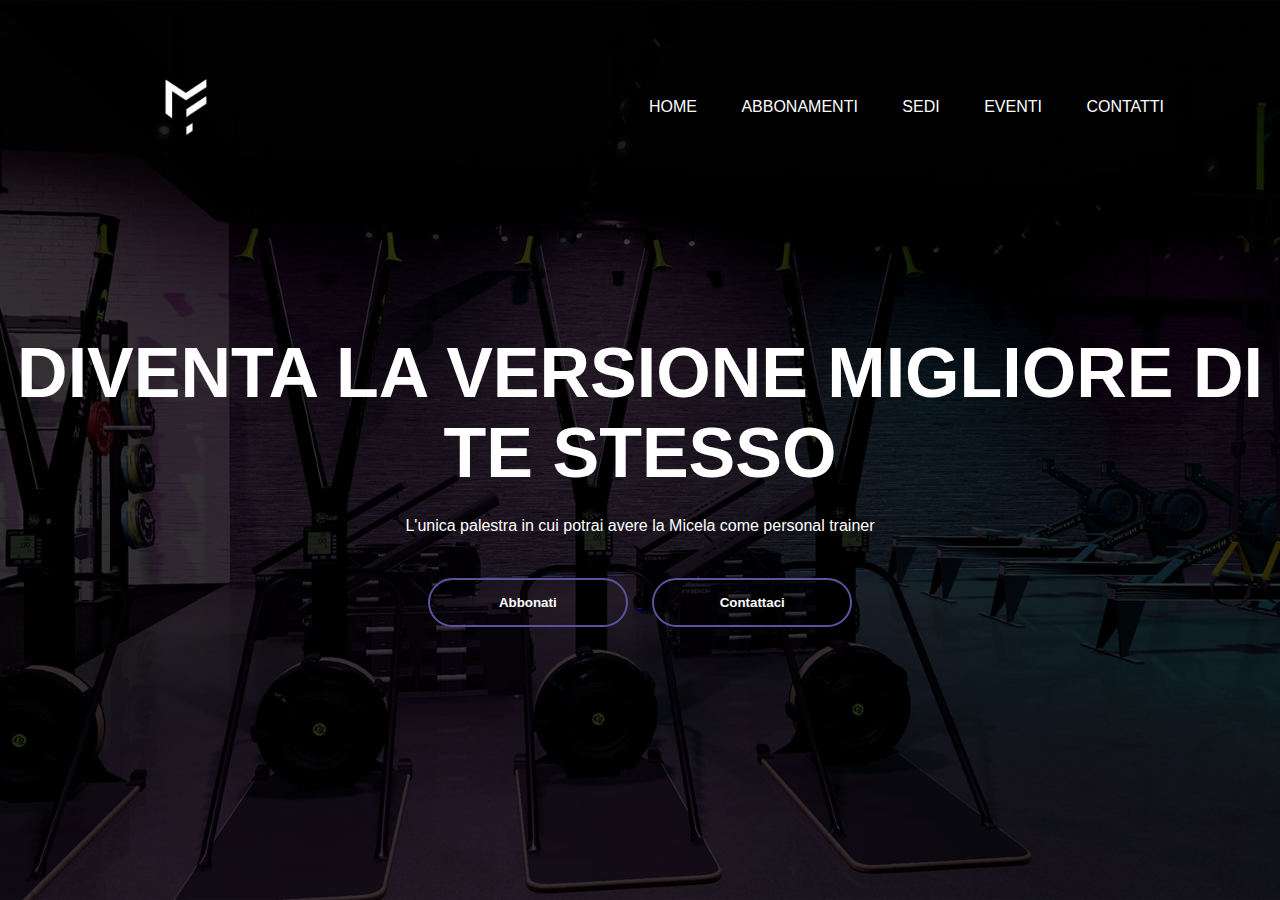
==== homePage.html @ 3b3e506d "home and subscriptions done" ====
<html>
    <head>
        <title>MicyFit</title>
        <link rel="icon" type="image/x-icon" href="images/logo/bglogo.jpg">
        <link rel="stylesheet" href="style.css">
    </head> 

    <body>
        <div class="homeBanner">
            <div class="homeNavBar">
                <a href="homePage.html">
                    <img src="images/logo/logo.png" class="logo"> 
                </a>
                <ul>
                    <li> <a href="homePage.html">Home</a></li>
                    <li> <a href="paginaAbbonamenti.html">Abbonamenti</a></li>
                    <li> <a href="paginaSedi.html">Sedi</a></li>
                    <li> <a href="paginaEventi.html">Eventi</a></li>
                    <li> <a href="paginaContattaci.html">Contatti</a></li>
                </ul>
            </div>
            <div class="content">
                <h1>DIVENTA LA VERSIONE MIGLIORE DI TE STESSO</h1>
                <p>L'unica palestra in cui potrai avere la Micela come personal trainer</p>
                <div class="homebuttons">
                    <a href="paginaAbbonamenti.html">
                        <button type = "button"><span></span>Abbonati</button>
                    </a>
                    <a href="paginaContattaci.html">
                        <button type = "button"><span></span>Contattaci</button>
                    </a>
                </div>

                
            </div>

        </div>


    </body>
 </html>
---- style.css ----
*{
    margin: 0;
    padding: 0;
    font-family: sans-serif;
}

.content{
    animation: fadeIn 1s ease-in;
}

.subcriptionBanner{
    width: 100%;
    height: 100vh;
    background-image: linear-gradient(rgba(0, 0, 0, 0.85), rgba(0, 0, 0, 0.85)), url(images/backgrounds/pricing.jpg);
    background-size: cover;
    background-position: center; 
    overflow: hidden;
}

.homeBanner{
    width: 100%;
    height: 100vh;
    background-image: linear-gradient(rgba(0, 0, 0, 0.75), rgba(0, 0, 0, 0.75)), url(images/backgrounds/aesthetic.jpg);
    background-size: cover;
    background-position: center; 
    overflow: hidden;    
}

.navbar{
    width: 85%;
    margin: auto;
    padding: 35px 0;
    display: flex;
    align-items: center;
    justify-content: space-between;
}

.homeNavBar{
    width: 85%;
    margin: auto;
    padding: 35px 0;
    display: flex;
    align-items: center;
    justify-content: space-between;
    animation: fadeIn 1s ease-in;    
}

.logo{
    width: 180px;
    cursor: pointer;
}

.navbar ul li{
    list-style: none;
    display: inline-block;
    margin: 0 20px;
    position: relative;
}

.navbar ul li a{
    text-decoration: none;
    color: #fff;
    text-transform: uppercase;
}

.navbar ul li::after{
   content: ""; 
   height: 3px;
   width: 0%;
   background: #5c539d;
   position: absolute;
   left: 0;
   bottom: -10px;
   transition: 0.5s;
}

.navbar ul li:hover::after{
    width: 100%;
}

.homeNavBar ul li {
    list-style: none;
    display: inline-block;
    margin: 0 20px;
    position: relative;
}

.homeNavBar ul li a {
    text-decoration: none;
    color: #fff;
    text-transform: uppercase;
    position: relative;
}

.homeNavBar ul li::after {
    content: "";
    height: 3px;
    width: 0%;
    background: #5c539d;
    position: absolute;
    left: 0;
    bottom: -10px;
    transition: 0.5s;
}

.homeNavBar ul li:hover::after {
    width: 100%;
}



.content{
    width: 100%;
    position: absolute;
    top: 50%;
    transform: translateY(-50%);
    text-align: center;
    color: #fff;
}

.content h1{
    font-size: 70px;
    margin-top: 80px;
}

.content p{
    margin: 20px auto;
    font-weight: 100;
    line-height: 25px;
}

button{
    width: 200px;
    padding: 15px 0;
    text-align: center;
    margin: 20px 10px;
    border-radius: 25px;
    font-weight: bold;
    border: 2px solid #5c539d;
    background: transparent;
    color: #fff;
    cursor: pointer;
    position: relative;
    overflow: hidden;
}

.homebuttons span{
    background: #5c539d;
    height: 100%;
    width: 0%;
    border-radius: 25px;
    position: absolute;
    left: 0;
    bottom: 0;
    z-index: -1;
    transition: 0.5s;
}

.homebuttons button:hover span{
    width: 100%;
}

.container{
    width: 100%;
    min-height: 100vh;
    
}

.container h2{
    color: #fff;
    font-size: 32px;
    padding: 50px 0;
    text-align: center;
        opacity: 0;
    animation: fadeInDrop 1s ease forwards;
    position: relative;
    top: -50px;
}

.price-row{
    width: 90%;
    max-width: 1100px;
    margin: auto;
    display: grid;
    grid-template-columns: repeat(auto-fit, minmax(250px, 1fr));
    grid-gap: 25px;
    
}

.price-col {
    background: #5c539d;
    padding: 10% 15%;
    border-radius: 10px;
    color: #fff;
    text-align: center;
    opacity: 0;
    animation: fadeInDrop 1s ease forwards;
    position: relative;
    top: -50px;
}

@keyframes fadeInDrop {
    0%   { opacity: 0; top: -50px; } 
    100% { opacity: 1; top: 0; }     
}

@keyframes fadeIn {
    0%  { opacity: 0%;}
    100% { opacity: 500%;}
}

.price-col p{
    font-size: 22px;

}

.price-col h3{
    font-size: 44px;
    margin: 20px 0 40px;
    font-weight: 500;

}

.price-col h3 span{
    font-size: 16px;
}

.price-col ul{
    text-align: left;
    margin: 20px 0;
    color: #ddd;
    list-style: none;
}

.price-col ul li{
    margin: 15px 0;
}

.price-col ul li::before{
    content: '\2022';
    color: #000;
    font-weight: bold;
    margin-right: 8px;
}

.price-col button{
    width: 100%;
    padding: 14px 0;
    background: transparent;
    color: #fff;
    font-size: 15px;
    border: 1px solid #ffffff;
    border-radius: 6px;
    margin-top: 30px;
    cursor: pointer;
    transition: background 0.5s;
}

.price-col button:hover{
    background: #9085da;
}
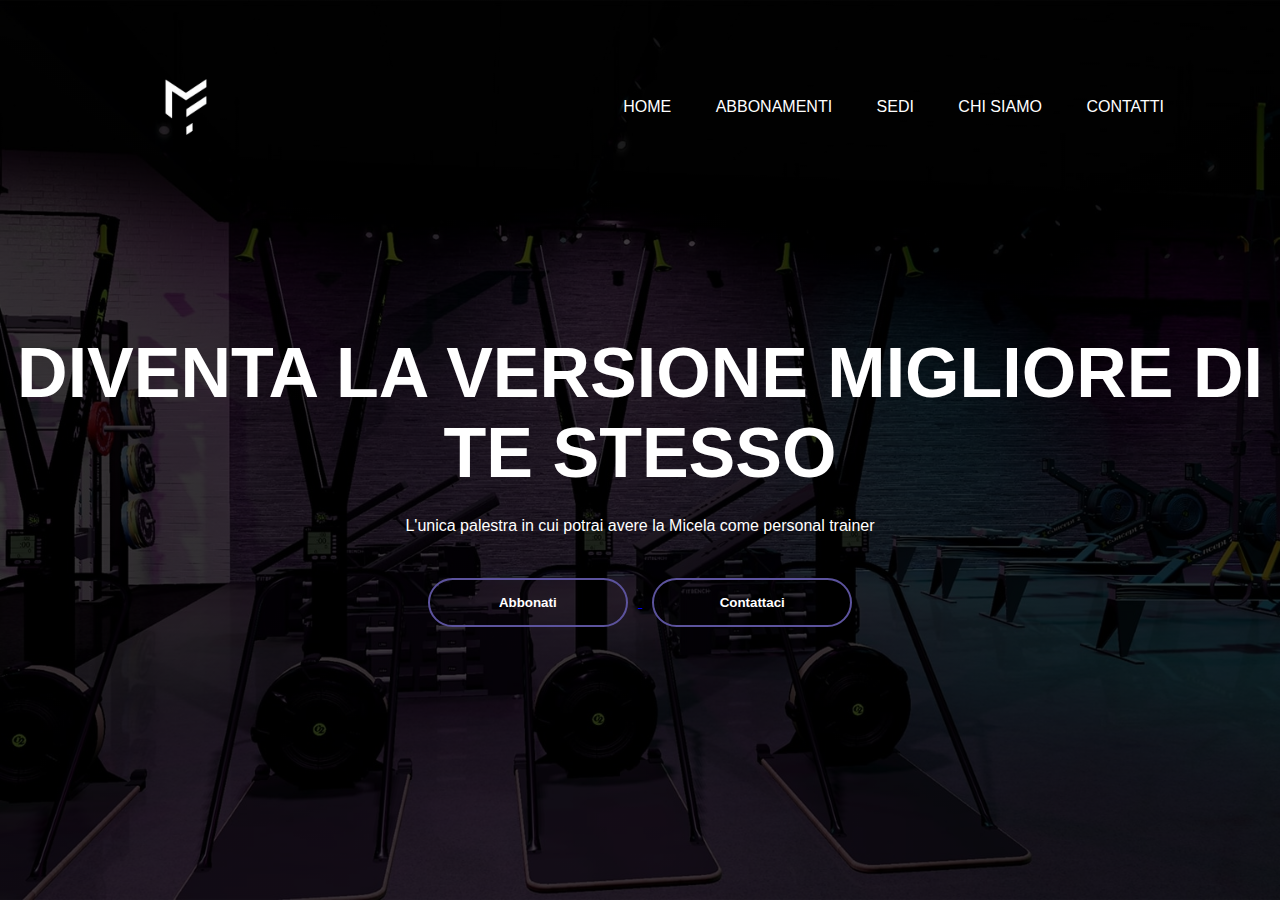
==== commit 5a6a6d36: "indextoev" ====
--- a/homePage.html
+++ b/homePage.html
@@ -12,10 +12,10 @@
                     <img src="images/logo/logo.png" class="logo"> 
                 </a>
                 <ul>
-                    <li> <a href="homePage.html">Home</a></li>
+                    <li> <a href="index.html">Home</a></li>
                     <li> <a href="paginaAbbonamenti.html">Abbonamenti</a></li>
                     <li> <a href="paginaSedi.html">Sedi</a></li>
-                    <li> <a href="paginaEventi.html">Eventi</a></li>
+                    <li> <a href="paginaChiSiamo.html">Chi siamo</a></li>
                     <li> <a href="paginaContattaci.html">Contatti</a></li>
                 </ul>
             </div>
